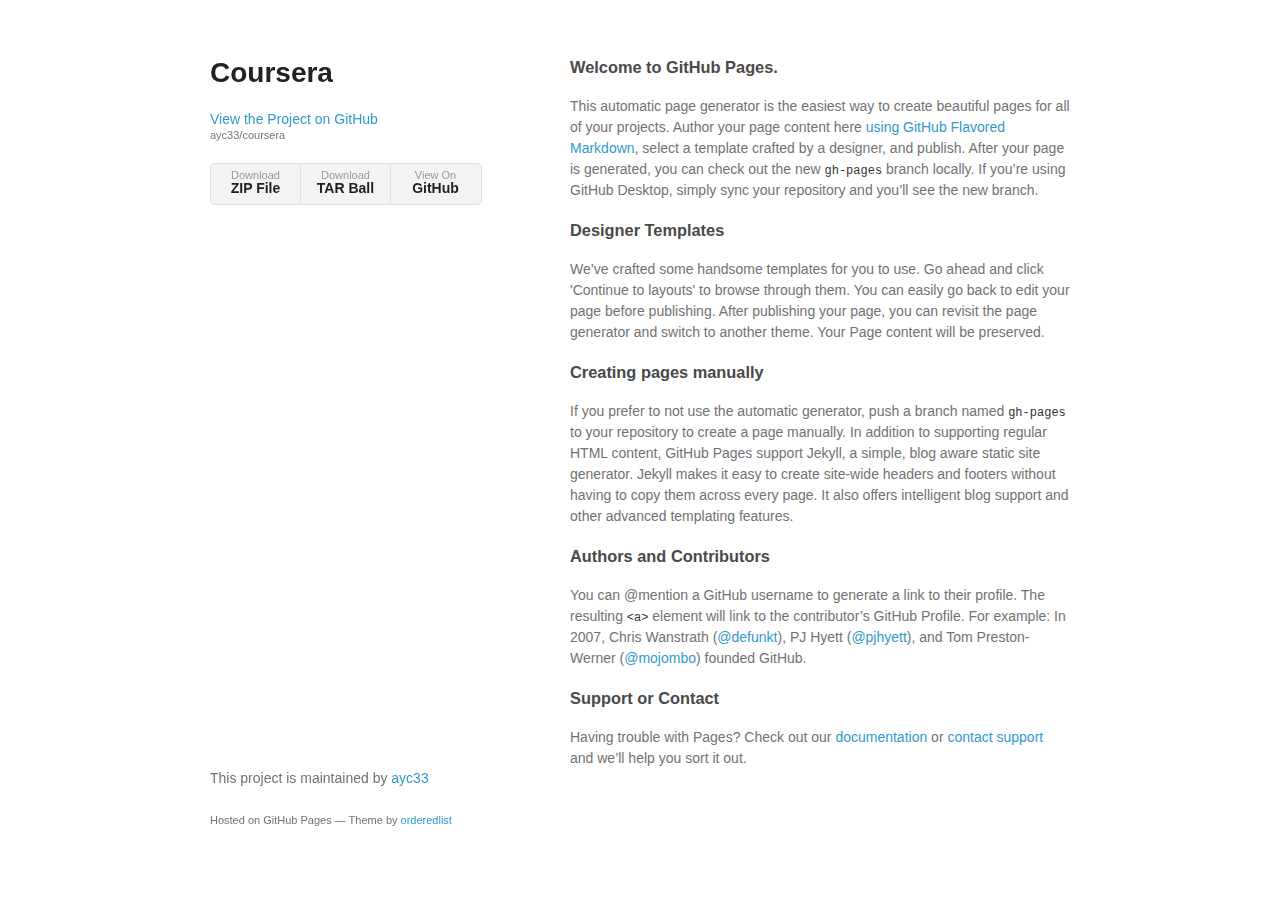
==== index.html @ 32fcf9f8 "Create gh-pages branch via GitHub" ====
<!doctype html>
<html>
  <head>
    <meta charset="utf-8">
    <meta http-equiv="X-UA-Compatible" content="chrome=1">
    <title>Coursera by ayc33</title>

    <link rel="stylesheet" href="stylesheets/styles.css">
    <link rel="stylesheet" href="stylesheets/github-light.css">
    <meta name="viewport" content="width=device-width">
    <!--[if lt IE 9]>
    <script src="//html5shiv.googlecode.com/svn/trunk/html5.js"></script>
    <![endif]-->
  </head>
  <body>
    <div class="wrapper">
      <header>
        <h1>Coursera</h1>
        <p></p>

        <p class="view"><a href="https://github.com/ayc33/coursera">View the Project on GitHub <small>ayc33/coursera</small></a></p>


        <ul>
          <li><a href="https://github.com/ayc33/coursera/zipball/master">Download <strong>ZIP File</strong></a></li>
          <li><a href="https://github.com/ayc33/coursera/tarball/master">Download <strong>TAR Ball</strong></a></li>
          <li><a href="https://github.com/ayc33/coursera">View On <strong>GitHub</strong></a></li>
        </ul>
      </header>
      <section>
        <h3>
<a id="welcome-to-github-pages" class="anchor" href="#welcome-to-github-pages" aria-hidden="true"><span aria-hidden="true" class="octicon octicon-link"></span></a>Welcome to GitHub Pages.</h3>

<p>This automatic page generator is the easiest way to create beautiful pages for all of your projects. Author your page content here <a href="https://guides.github.com/features/mastering-markdown/">using GitHub Flavored Markdown</a>, select a template crafted by a designer, and publish. After your page is generated, you can check out the new <code>gh-pages</code> branch locally. If you’re using GitHub Desktop, simply sync your repository and you’ll see the new branch.</p>

<h3>
<a id="designer-templates" class="anchor" href="#designer-templates" aria-hidden="true"><span aria-hidden="true" class="octicon octicon-link"></span></a>Designer Templates</h3>

<p>We’ve crafted some handsome templates for you to use. Go ahead and click 'Continue to layouts' to browse through them. You can easily go back to edit your page before publishing. After publishing your page, you can revisit the page generator and switch to another theme. Your Page content will be preserved.</p>

<h3>
<a id="creating-pages-manually" class="anchor" href="#creating-pages-manually" aria-hidden="true"><span aria-hidden="true" class="octicon octicon-link"></span></a>Creating pages manually</h3>

<p>If you prefer to not use the automatic generator, push a branch named <code>gh-pages</code> to your repository to create a page manually. In addition to supporting regular HTML content, GitHub Pages support Jekyll, a simple, blog aware static site generator. Jekyll makes it easy to create site-wide headers and footers without having to copy them across every page. It also offers intelligent blog support and other advanced templating features.</p>

<h3>
<a id="authors-and-contributors" class="anchor" href="#authors-and-contributors" aria-hidden="true"><span aria-hidden="true" class="octicon octicon-link"></span></a>Authors and Contributors</h3>

<p>You can @mention a GitHub username to generate a link to their profile. The resulting <code>&lt;a&gt;</code> element will link to the contributor’s GitHub Profile. For example: In 2007, Chris Wanstrath (<a href="https://github.com/defunkt" class="user-mention">@defunkt</a>), PJ Hyett (<a href="https://github.com/pjhyett" class="user-mention">@pjhyett</a>), and Tom Preston-Werner (<a href="https://github.com/mojombo" class="user-mention">@mojombo</a>) founded GitHub.</p>

<h3>
<a id="support-or-contact" class="anchor" href="#support-or-contact" aria-hidden="true"><span aria-hidden="true" class="octicon octicon-link"></span></a>Support or Contact</h3>

<p>Having trouble with Pages? Check out our <a href="https://help.github.com/pages">documentation</a> or <a href="https://github.com/contact">contact support</a> and we’ll help you sort it out.</p>
      </section>
      <footer>
        <p>This project is maintained by <a href="https://github.com/ayc33">ayc33</a></p>
        <p><small>Hosted on GitHub Pages &mdash; Theme by <a href="https://github.com/orderedlist">orderedlist</a></small></p>
      </footer>
    </div>
    <script src="javascripts/scale.fix.js"></script>
    
  </body>
</html>
---- stylesheets/styles.css ----
@font-face {
  font-family: 'Noto Sans';
  font-weight: 400;
  font-style: normal;
  src: url('../fonts/Noto-Sans-regular/Noto-Sans-regular.eot');
  src: url('../fonts/Noto-Sans-regular/Noto-Sans-regular.eot?#iefix') format('embedded-opentype'),
       local('Noto Sans'),
       local('Noto-Sans-regular'),
       url('../fonts/Noto-Sans-regular/Noto-Sans-regular.woff2') format('woff2'),
       url('../fonts/Noto-Sans-regular/Noto-Sans-regular.woff') format('woff'),
       url('../fonts/Noto-Sans-regular/Noto-Sans-regular.ttf') format('truetype'),
       url('../fonts/Noto-Sans-regular/Noto-Sans-regular.svg#NotoSans') format('svg');
}

@font-face {
  font-family: 'Noto Sans';
  font-weight: 700;
  font-style: normal;
  src: url('../fonts/Noto-Sans-700/Noto-Sans-700.eot');
  src: url('../fonts/Noto-Sans-700/Noto-Sans-700.eot?#iefix') format('embedded-opentype'),
       local('Noto Sans Bold'),
       local('Noto-Sans-700'),
       url('../fonts/Noto-Sans-700/Noto-Sans-700.woff2') format('woff2'),
       url('../fonts/Noto-Sans-700/Noto-Sans-700.woff') format('woff'),
       url('../fonts/Noto-Sans-700/Noto-Sans-700.ttf') format('truetype'),
       url('../fonts/Noto-Sans-700/Noto-Sans-700.svg#NotoSans') format('svg');
}

@font-face {
  font-family: 'Noto Sans';
  font-weight: 400;
  font-style: italic;
  src: url('../fonts/Noto-Sans-italic/Noto-Sans-italic.eot');
  src: url('../fonts/Noto-Sans-italic/Noto-Sans-italic.eot?#iefix') format('embedded-opentype'),
       local('Noto Sans Italic'),
       local('Noto-Sans-italic'),
       url('../fonts/Noto-Sans-italic/Noto-Sans-italic.woff2') format('woff2'),
       url('../fonts/Noto-Sans-italic/Noto-Sans-italic.woff') format('woff'),
       url('../fonts/Noto-Sans-italic/Noto-Sans-italic.ttf') format('truetype'),
       url('../fonts/Noto-Sans-italic/Noto-Sans-italic.svg#NotoSans') format('svg');
}

@font-face {
  font-family: 'Noto Sans';
  font-weight: 700;
  font-style: italic;
  src: url('../fonts/Noto-Sans-700italic/Noto-Sans-700italic.eot');
  src: url('../fonts/Noto-Sans-700italic/Noto-Sans-700italic.eot?#iefix') format('embedded-opentype'),
       local('Noto Sans Bold Italic'),
       local('Noto-Sans-700italic'),
       url('../fonts/Noto-Sans-700italic/Noto-Sans-700italic.woff2') format('woff2'),
       url('../fonts/Noto-Sans-700italic/Noto-Sans-700italic.woff') format('woff'),
       url('../fonts/Noto-Sans-700italic/Noto-Sans-700italic.ttf') format('truetype'),
       url('../fonts/Noto-Sans-700italic/Noto-Sans-700italic.svg#NotoSans') format('svg');
}

body {
  background-color: #fff;
  padding:50px;
  font: 14px/1.5 "Noto Sans", "Helvetica Neue", Helvetica, Arial, sans-serif;
  color:#727272;
  font-weight:400;
}

h1, h2, h3, h4, h5, h6 {
  color:#222;
  margin:0 0 20px;
}

p, ul, ol, table, pre, dl {
  margin:0 0 20px;
}

h1, h2, h3 {
  line-height:1.1;
}

h1 {
  font-size:28px;
}

h2 {
  color:#393939;
}

h3, h4, h5, h6 {
  color:#494949;
}

a {
  color:#39c;
  text-decoration:none;
}

a:hover {
  color:#069;
}

a small {
  font-size:11px;
  color:#777;
  margin-top:-0.3em;
  display:block;
}

a:hover small {
  color:#777;
}

.wrapper {
  width:860px;
  margin:0 auto;
}

blockquote {
  border-left:1px solid #e5e5e5;
  margin:0;
  padding:0 0 0 20px;
  font-style:italic;
}

code, pre {
  font-family:Monaco, Bitstream Vera Sans Mono, Lucida Console, Terminal, Consolas, Liberation Mono, DejaVu Sans Mono, Courier New, monospace;
  color:#333;
  font-size:12px;
}

pre {
  padding:8px 15px;
  background: #f8f8f8;
  border-radius:5px;
  border:1px solid #e5e5e5;
  overflow-x: auto;
}

table {
  width:100%;
  border-collapse:collapse;
}

th, td {
  text-align:left;
  padding:5px 10px;
  border-bottom:1px solid #e5e5e5;
}

dt {
  color:#444;
  font-weight:700;
}

th {
  color:#444;
}

img {
  max-width:100%;
}

header {
  width:270px;
  float:left;
  position:fixed;
  -webkit-font-smoothing:subpixel-antialiased;
}

header ul {
  list-style:none;
  height:40px;
  padding:0;
  background: #f4f4f4;
  border-radius:5px;
  border:1px solid #e0e0e0;
  width:270px;
}

header li {
  width:89px;
  float:left;
  border-right:1px solid #e0e0e0;
  height:40px;
}

header li:first-child a {
  border-radius:5px 0 0 5px;
}

header li:last-child a {
  border-radius:0 5px 5px 0;
}

header ul a {
  line-height:1;
  font-size:11px;
  color:#999;
  display:block;
  text-align:center;
  padding-top:6px;
  height:34px;
}

header ul a:hover {
  color:#999;
}

header ul a:active {
  background-color:#f0f0f0;
}

strong {
  color:#222;
  font-weight:700;
}

header ul li + li + li {
  border-right:none;
  width:89px;
}

header ul a strong {
  font-size:14px;
  display:block;
  color:#222;
}

section {
  width:500px;
  float:right;
  padding-bottom:50px;
}

small {
  font-size:11px;
}

hr {
  border:0;
  background:#e5e5e5;
  height:1px;
  margin:0 0 20px;
}

footer {
  width:270px;
  float:left;
  position:fixed;
  bottom:50px;
  -webkit-font-smoothing:subpixel-antialiased;
}

@media print, screen and (max-width: 960px) {

  div.wrapper {
    width:auto;
    margin:0;
  }

  header, section, footer {
    float:none;
    position:static;
    width:auto;
  }

  header {
    padding-right:320px;
  }

  section {
    border:1px solid #e5e5e5;
    border-width:1px 0;
    padding:20px 0;
    margin:0 0 20px;
  }

  header a small {
    display:inline;
  }

  header ul {
    position:absolute;
    right:50px;
    top:52px;
  }
}

@media print, screen and (max-width: 720px) {
  body {
    word-wrap:break-word;
  }

  header {
    padding:0;
  }

  header ul, header p.view {
    position:static;
  }

  pre, code {
    word-wrap:normal;
  }
}

@media print, screen and (max-width: 480px) {
  body {
    padding:15px;
  }

  header ul {
    width:99%;
  }

  header li, header ul li + li + li {
    width:33%;
  }
}

@media print {
  body {
    padding:0.4in;
    font-size:12pt;
    color:#444;
  }
}
---- stylesheets/github-light.css ----
/*
The MIT License (MIT)

Copyright (c) 2016 GitHub, Inc.

Permission is hereby granted, free of charge, to any person obtaining a copy
of this software and associated documentation files (the "Software"), to deal
in the Software without restriction, including without limitation the rights
to use, copy, modify, merge, publish, distribute, sublicense, and/or sell
copies of the Software, and to permit persons to whom the Software is
furnished to do so, subject to the following conditions:

The above copyright notice and this permission notice shall be included in all
copies or substantial portions of the Software.

THE SOFTWARE IS PROVIDED "AS IS", WITHOUT WARRANTY OF ANY KIND, EXPRESS OR
IMPLIED, INCLUDING BUT NOT LIMITED TO THE WARRANTIES OF MERCHANTABILITY,
FITNESS FOR A PARTICULAR PURPOSE AND NONINFRINGEMENT. IN NO EVENT SHALL THE
AUTHORS OR COPYRIGHT HOLDERS BE LIABLE FOR ANY CLAIM, DAMAGES OR OTHER
LIABILITY, WHETHER IN AN ACTION OF CONTRACT, TORT OR OTHERWISE, ARISING FROM,
OUT OF OR IN CONNECTION WITH THE SOFTWARE OR THE USE OR OTHER DEALINGS IN THE
SOFTWARE.

*/

.pl-c /* comment */ {
  color: #969896;
}

.pl-c1 /* constant, variable.other.constant, support, meta.property-name, support.constant, support.variable, meta.module-reference, markup.raw, meta.diff.header */,
.pl-s .pl-v /* string variable */ {
  color: #0086b3;
}

.pl-e /* entity */,
.pl-en /* entity.name */ {
  color: #795da3;
}

.pl-smi /* variable.parameter.function, storage.modifier.package, storage.modifier.import, storage.type.java, variable.other */,
.pl-s .pl-s1 /* string source */ {
  color: #333;
}

.pl-ent /* entity.name.tag */ {
  color: #63a35c;
}

.pl-k /* keyword, storage, storage.type */ {
  color: #a71d5d;
}

.pl-s /* string */,
.pl-pds /* punctuation.definition.string, string.regexp.character-class */,
.pl-s .pl-pse .pl-s1 /* string punctuation.section.embedded source */,
.pl-sr /* string.regexp */,
.pl-sr .pl-cce /* string.regexp constant.character.escape */,
.pl-sr .pl-sre /* string.regexp source.ruby.embedded */,
.pl-sr .pl-sra /* string.regexp string.regexp.arbitrary-repitition */ {
  color: #183691;
}

.pl-v /* variable */ {
  color: #ed6a43;
}

.pl-id /* invalid.deprecated */ {
  color: #b52a1d;
}

.pl-ii /* invalid.illegal */ {
  color: #f8f8f8;
  background-color: #b52a1d;
}

.pl-sr .pl-cce /* string.regexp constant.character.escape */ {
  font-weight: bold;
  color: #63a35c;
}

.pl-ml /* markup.list */ {
  color: #693a17;
}

.pl-mh /* markup.heading */,
.pl-mh .pl-en /* markup.heading entity.name */,
.pl-ms /* meta.separator */ {
  font-weight: bold;
  color: #1d3e81;
}

.pl-mq /* markup.quote */ {
  color: #008080;
}

.pl-mi /* markup.italic */ {
  font-style: italic;
  color: #333;
}

.pl-mb /* markup.bold */ {
  font-weight: bold;
  color: #333;
}

.pl-md /* markup.deleted, meta.diff.header.from-file */ {
  color: #bd2c00;
  background-color: #ffecec;
}

.pl-mi1 /* markup.inserted, meta.diff.header.to-file */ {
  color: #55a532;
  background-color: #eaffea;
}

.pl-mdr /* meta.diff.range */ {
  font-weight: bold;
  color: #795da3;
}

.pl-mo /* meta.output */ {
  color: #1d3e81;
}
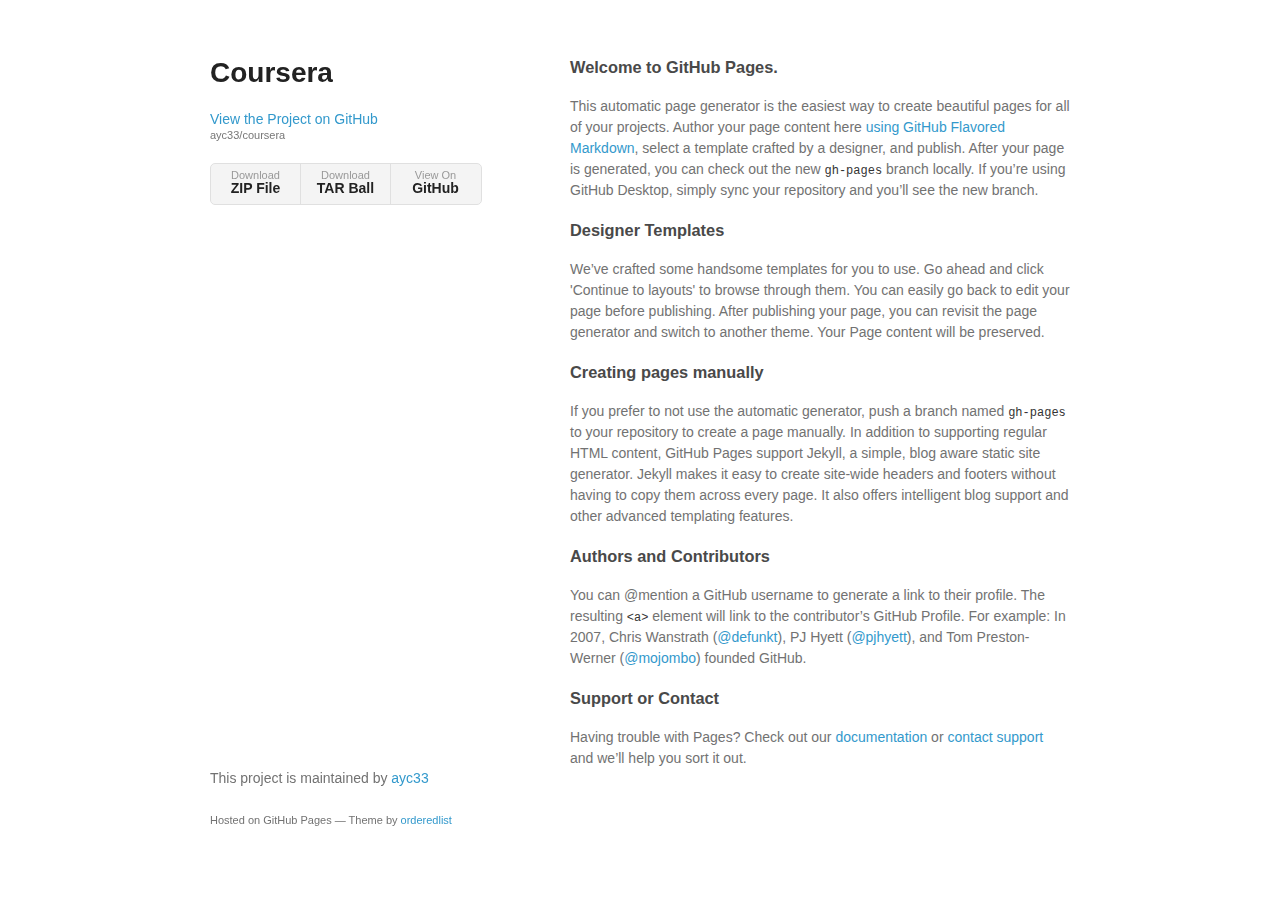
==== commit 9aa87cf8: "Mod 2" ====
--- a/index.html
+++ b/index.html
@@ -1,64 +1,64 @@
-<!doctype html>
-<html>
-  <head>
-    <meta charset="utf-8">
-    <meta http-equiv="X-UA-Compatible" content="chrome=1">
-    <title>Coursera by ayc33</title>
-
-    <link rel="stylesheet" href="stylesheets/styles.css">
-    <link rel="stylesheet" href="stylesheets/github-light.css">
-    <meta name="viewport" content="width=device-width">
-    <!--[if lt IE 9]>
-    <script src="//html5shiv.googlecode.com/svn/trunk/html5.js"></script>
-    <![endif]-->
-  </head>
-  <body>
-    <div class="wrapper">
-      <header>
-        <h1>Coursera</h1>
-        <p></p>
-
-        <p class="view"><a href="https://github.com/ayc33/coursera">View the Project on GitHub <small>ayc33/coursera</small></a></p>
-
-
-        <ul>
-          <li><a href="https://github.com/ayc33/coursera/zipball/master">Download <strong>ZIP File</strong></a></li>
-          <li><a href="https://github.com/ayc33/coursera/tarball/master">Download <strong>TAR Ball</strong></a></li>
-          <li><a href="https://github.com/ayc33/coursera">View On <strong>GitHub</strong></a></li>
-        </ul>
-      </header>
-      <section>
-        <h3>
-<a id="welcome-to-github-pages" class="anchor" href="#welcome-to-github-pages" aria-hidden="true"><span aria-hidden="true" class="octicon octicon-link"></span></a>Welcome to GitHub Pages.</h3>
-
-<p>This automatic page generator is the easiest way to create beautiful pages for all of your projects. Author your page content here <a href="https://guides.github.com/features/mastering-markdown/">using GitHub Flavored Markdown</a>, select a template crafted by a designer, and publish. After your page is generated, you can check out the new <code>gh-pages</code> branch locally. If you’re using GitHub Desktop, simply sync your repository and you’ll see the new branch.</p>
-
-<h3>
-<a id="designer-templates" class="anchor" href="#designer-templates" aria-hidden="true"><span aria-hidden="true" class="octicon octicon-link"></span></a>Designer Templates</h3>
-
-<p>We’ve crafted some handsome templates for you to use. Go ahead and click 'Continue to layouts' to browse through them. You can easily go back to edit your page before publishing. After publishing your page, you can revisit the page generator and switch to another theme. Your Page content will be preserved.</p>
-
-<h3>
-<a id="creating-pages-manually" class="anchor" href="#creating-pages-manually" aria-hidden="true"><span aria-hidden="true" class="octicon octicon-link"></span></a>Creating pages manually</h3>
-
-<p>If you prefer to not use the automatic generator, push a branch named <code>gh-pages</code> to your repository to create a page manually. In addition to supporting regular HTML content, GitHub Pages support Jekyll, a simple, blog aware static site generator. Jekyll makes it easy to create site-wide headers and footers without having to copy them across every page. It also offers intelligent blog support and other advanced templating features.</p>
-
-<h3>
-<a id="authors-and-contributors" class="anchor" href="#authors-and-contributors" aria-hidden="true"><span aria-hidden="true" class="octicon octicon-link"></span></a>Authors and Contributors</h3>
-
-<p>You can @mention a GitHub username to generate a link to their profile. The resulting <code>&lt;a&gt;</code> element will link to the contributor’s GitHub Profile. For example: In 2007, Chris Wanstrath (<a href="https://github.com/defunkt" class="user-mention">@defunkt</a>), PJ Hyett (<a href="https://github.com/pjhyett" class="user-mention">@pjhyett</a>), and Tom Preston-Werner (<a href="https://github.com/mojombo" class="user-mention">@mojombo</a>) founded GitHub.</p>
-
-<h3>
-<a id="support-or-contact" class="anchor" href="#support-or-contact" aria-hidden="true"><span aria-hidden="true" class="octicon octicon-link"></span></a>Support or Contact</h3>
-
-<p>Having trouble with Pages? Check out our <a href="https://help.github.com/pages">documentation</a> or <a href="https://github.com/contact">contact support</a> and we’ll help you sort it out.</p>
-      </section>
-      <footer>
-        <p>This project is maintained by <a href="https://github.com/ayc33">ayc33</a></p>
-        <p><small>Hosted on GitHub Pages &mdash; Theme by <a href="https://github.com/orderedlist">orderedlist</a></small></p>
-      </footer>
-    </div>
-    <script src="javascripts/scale.fix.js"></script>
-    
-  </body>
-</html>
+<!doctype html>
+<html>
+  <head>
+    <meta charset="utf-8">
+    <meta http-equiv="X-UA-Compatible" content="chrome=1">
+    <title>Coursera by ayc33</title>
+
+    <link rel="stylesheet" href="stylesheets/styles.css">
+    <link rel="stylesheet" href="stylesheets/github-light.css">
+    <meta name="viewport" content="width=device-width">
+    <!--[if lt IE 9]>
+    <script src="//html5shiv.googlecode.com/svn/trunk/html5.js"></script>
+    <![endif]-->
+  </head>
+  <body>
+    <div class="wrapper">
+      <header>
+        <h1>Coursera</h1>
+        <p></p>
+
+        <p class="view"><a href="https://github.com/ayc33/coursera">View the Project on GitHub <small>ayc33/coursera</small></a></p>
+
+
+        <ul>
+          <li><a href="https://github.com/ayc33/coursera/zipball/master">Download <strong>ZIP File</strong></a></li>
+          <li><a href="https://github.com/ayc33/coursera/tarball/master">Download <strong>TAR Ball</strong></a></li>
+          <li><a href="https://github.com/ayc33/coursera">View On <strong>GitHub</strong></a></li>
+        </ul>
+      </header>
+      <section>
+        <h3>
+<a id="welcome-to-github-pages" class="anchor" href="#welcome-to-github-pages" aria-hidden="true"><span aria-hidden="true" class="octicon octicon-link"></span></a>Welcome to GitHub Pages.</h3>
+
+<p>This automatic page generator is the easiest way to create beautiful pages for all of your projects. Author your page content here <a href="https://guides.github.com/features/mastering-markdown/">using GitHub Flavored Markdown</a>, select a template crafted by a designer, and publish. After your page is generated, you can check out the new <code>gh-pages</code> branch locally. If you’re using GitHub Desktop, simply sync your repository and you’ll see the new branch.</p>
+
+<h3>
+<a id="designer-templates" class="anchor" href="#designer-templates" aria-hidden="true"><span aria-hidden="true" class="octicon octicon-link"></span></a>Designer Templates</h3>
+
+<p>We’ve crafted some handsome templates for you to use. Go ahead and click 'Continue to layouts' to browse through them. You can easily go back to edit your page before publishing. After publishing your page, you can revisit the page generator and switch to another theme. Your Page content will be preserved.</p>
+
+<h3>
+<a id="creating-pages-manually" class="anchor" href="#creating-pages-manually" aria-hidden="true"><span aria-hidden="true" class="octicon octicon-link"></span></a>Creating pages manually</h3>
+
+<p>If you prefer to not use the automatic generator, push a branch named <code>gh-pages</code> to your repository to create a page manually. In addition to supporting regular HTML content, GitHub Pages support Jekyll, a simple, blog aware static site generator. Jekyll makes it easy to create site-wide headers and footers without having to copy them across every page. It also offers intelligent blog support and other advanced templating features.</p>
+
+<h3>
+<a id="authors-and-contributors" class="anchor" href="#authors-and-contributors" aria-hidden="true"><span aria-hidden="true" class="octicon octicon-link"></span></a>Authors and Contributors</h3>
+
+<p>You can @mention a GitHub username to generate a link to their profile. The resulting <code>&lt;a&gt;</code> element will link to the contributor’s GitHub Profile. For example: In 2007, Chris Wanstrath (<a href="https://github.com/defunkt" class="user-mention">@defunkt</a>), PJ Hyett (<a href="https://github.com/pjhyett" class="user-mention">@pjhyett</a>), and Tom Preston-Werner (<a href="https://github.com/mojombo" class="user-mention">@mojombo</a>) founded GitHub.</p>
+
+<h3>
+<a id="support-or-contact" class="anchor" href="#support-or-contact" aria-hidden="true"><span aria-hidden="true" class="octicon octicon-link"></span></a>Support or Contact</h3>
+
+<p>Having trouble with Pages? Check out our <a href="https://help.github.com/pages">documentation</a> or <a href="https://github.com/contact">contact support</a> and we’ll help you sort it out.</p>
+      </section>
+      <footer>
+        <p>This project is maintained by <a href="https://github.com/ayc33">ayc33</a></p>
+        <p><small>Hosted on GitHub Pages &mdash; Theme by <a href="https://github.com/orderedlist">orderedlist</a></small></p>
+      </footer>
+    </div>
+    <script src="javascripts/scale.fix.js"></script>
+    
+  </body>
+</html>
